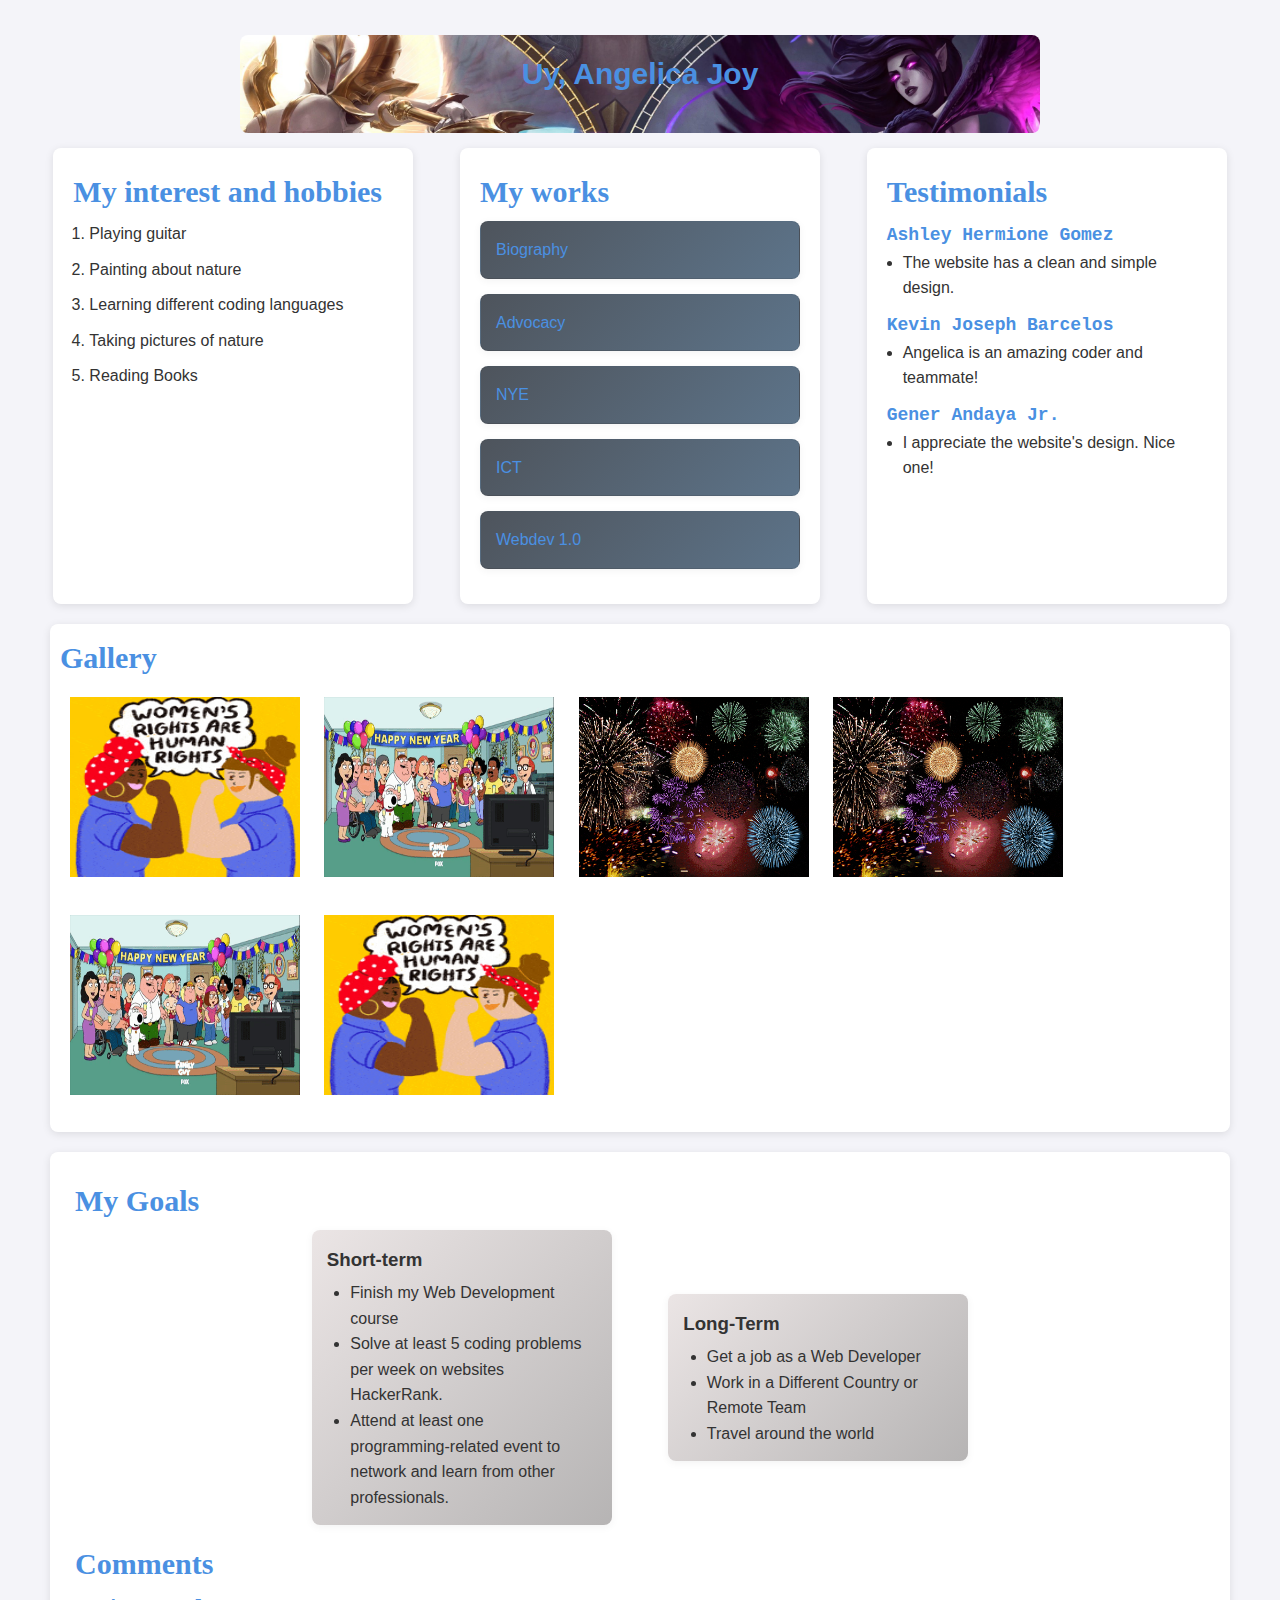
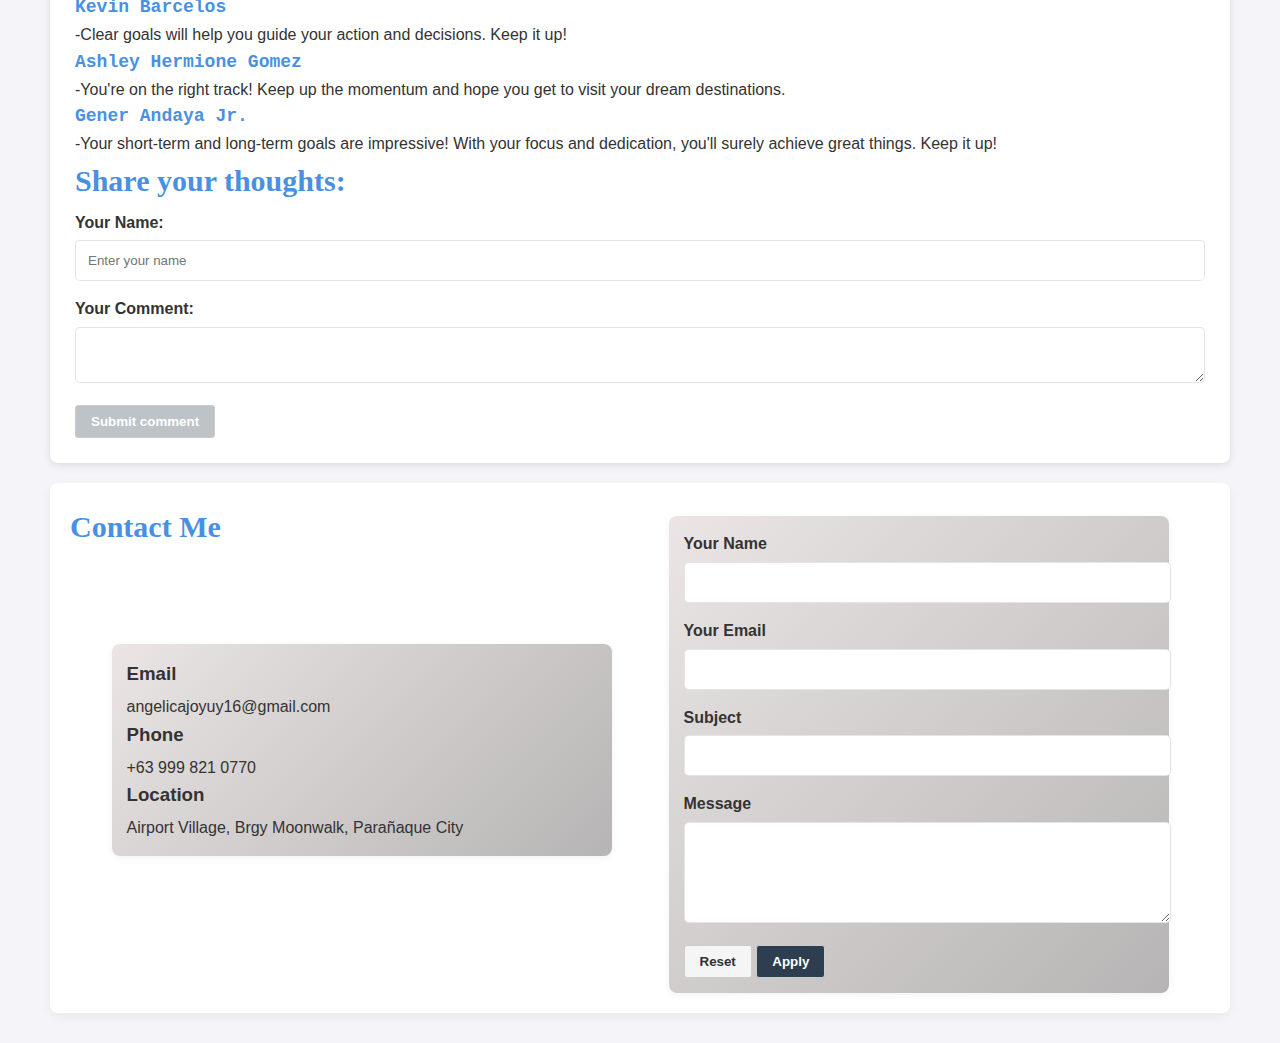
==== index.html @ e359a42e "move all files to the main directory" ====
<!DOCTYPE html>
<html>
  <head>
    <title>Uy, Angelica Joy</title>
    <link href="styles.css" rel="stylesheet" />
    <meta name="viewport" content="width=device-width, initial-scale=1.0" />
  </head>
  <body>
    <div id="image" class="back">
      <h1>Uy, Angelica Joy</h1>
    </div>
    <div id="content">
      <div class="box">
        <h2 class="font">My interest and hobbies</h2>
        <ol>
          <li>Playing guitar</li>
          <li>Painting about nature</li>
          <li>Learning different coding languages</li>
          <li>Taking pictures of nature</li>
          <li>Reading Books</li>
        </ol>
      </div>
      <div class="box">
        <h2 class="font">My works</h2>
        <div class="my-work">
          <a href="./assets/BIOGRAPHY.html">Biography</a>
        </div>
        <div class="my-work">
          <a href="./assets/Advocacy.html">Advocacy</a>
        </div>
        <div class="my-work">
          <a href="./assets/NYE.html">NYE</a>
        </div>
        <div class="my-work">
          <a href="./assets/ICT.html">ICT</a>
        </div>
        <div class="my-work">
          <a href="./assets/start.html">Webdev 1.0</a>
        </div>
      </div>
      <div class="box">
        <h2 class="font">Testimonials</h2>
        <h4 class="font-2">Ashley Hermione Gomez</h4>
        <ul>
          <li>
            <p>The website has a clean and simple design.</p>
          </li>
        </ul>

        <h4 class="font-2">Kevin Joseph Barcelos</h4>
        <ul>
          <li>
            <p>Angelica is an amazing coder and teammate!</p>
          </li>
        </ul>

        <h4 class="font-2">Gener Andaya Jr.</h4>
        <ul>
          <li>
            <p>I appreciate the website's design. Nice one!</p>
          </li>
        </ul>
      </div>
      <div class="box-2">
        <h2 class="font">Gallery</h2>
        <img src="./assets/200w.gif" alt="Gallery Image 1" />
        <img src="./assets/family.gif" alt="Gallery Image 2" />
        <img src="./assets/giphy.gif" alt="Gallery Image 3" />
        <img src="./assets/giphy.gif" alt="Gallery Image 4" />
        <img src="./assets/family.gif" alt="Gallery Image 5" />
        <img src="./assets/200w.gif" alt="Gallery Image 6" />
      </div>
      <div class="box-3">
        <h2 class="font">My Goals</h2>
        <div class="goal-info">
          <div class="goal-item">
            <div class="goal-text">
              <h3>Short-term</h3>
              <ul>
                <li>Finish my Web Development course</li>
                <li>
                  Solve at least 5 coding problems per week on websites
                  HackerRank.
                </li>
                <li>
                  Attend at least one programming-related event to network and
                  learn from other professionals.
                </li>
              </ul>
            </div>
          </div>
          <div class="goal-item">
            <div class="goal-text">
              <h3>Long-Term</h3>
              <ul>
                <li>Get a job as a Web Developer</li>
                <li>Work in a Different Country or Remote Team</li>
                <li>Travel around the world</li>
              </ul>
            </div>
          </div>
        </div>
        <div class="team-comment">
          <h2 class="font">Comments</h2>
          <h4 class="font-2">Kevin Barcelos</h4>
          <p>
            -Clear goals will help you guide your action and decisions.
            Keep it up!
          </p>
          <h4 class="font-2">Ashley Hermione Gomez</h4>
          <p>
            -You're on the right track! Keep up the momentum and 
            hope you get to visit your dream destinations.
          </p>
          <h4 class="font-2">Gener Andaya Jr.</h4>
          <p>
            -Your short-term and long-term goals are impressive! 
            With your focus and dedication, 
            you'll surely achieve great things. Keep it up!
          </p>
        </div>
        <div class="comment-form">
          <h2 class="font">Share your thoughts:</h2>
          <div class="form-group">
            <label>Your Name:</label>
            <input type="text"
              id="name"
              class="form-input"
              placeholder="Enter your name" />
          </div>
          <div class="form-group">
            <label>Your Comment:</label>
            <textarea id="comment"></textarea>
          </div>
          <div class="button">
            <button id="comment-button"  class="btn btn-submit" disabled>
              Submit comment
            </button>
          </div>
        </div>
      </div>
      <div id="contact-section">
        <h2 class="font">Contact Me</h2>
        <div class="contact-container">
          <div class="contact-info">
            <div class="contact-item">
              <div class="contact-text">
                <h3>Email</h3>
                <p>angelicajoyuy16@gmail.com</p>
                <h3>Phone</h3>
                <p>+63 999 821 0770</p>
                <h3>Location</h3>
                <p>Airport Village, Brgy Moonwalk, Parañaque City</p>
              </div>
            </div>
          </div>
          <div class="contact-contents">
            <form id="contact-form">
              <div class="form-info">
                <label for="name">Your Name</label>
                <input type="text" id="name" name="name" required />
              </div>
              <div class="form-info">
                <label for="email">Your Email</label>
                <input type="email" id="email" name="email" required />
              </div>
              <div class="form-info">
                <label for="subject">Subject</label>
                <input type="text" id="subject" name="subject" required />
              </div>
              <div class="form-info">
                <label for="message">Message</label>
                <textarea id="message" name="message" rows="5"></textarea>
              </div>
              <div class="button">
                <button type="reset" class="btn btn-reset">Reset</button>
                <button type="submit" class="btn btn-submit">Apply</button>
              </div>
            </form>
          </div>
        </div>
      </div>
    </div>
    <script src="script.js"></script>
  </body>
</html>
---- styles.css ----
* {
  margin: 0;
  padding: 0;
  box-sizing: border-box;
  font-family: Arial, sans-serif;
}

body {
  background-color: #f4f4f9;
  color: #333;
  line-height: 1.6;
  padding: 20px;
}

#image {
  background-image: url("KM.png");
  background-size: cover;
  color: white;
}
 
.back {
  background-color: rgba(255, 255, 255, 0.8);
  padding: 15px;
  margin: 15px auto;
  max-width: 800px;
  border-radius: 8px;
}

h1 {
  font-size: 36px;
  text-align: center;
  color: #4a90e2;
  margin-bottom: 20px;
}

#content {
  display: flex;
  justify-content: space-around;
  flex-wrap: wrap;
  gap: 20px;
  max-width: 1200px;
  margin: 0 auto;
}

.box {
  background-color: #fff;
  padding: 15px;
  width: 300px;
  border-radius: 8px;
  box-shadow: 0 2px 8px rgba(0, 0, 0, 0.1);
  transition: transform 0.3s ease;
}

.box:hover {
  transform: translateY(-5px);
}

.box:last-child {
  width: 500px;
}

.box-2 img {
  padding: 10px;
  height: 250px;
  width: 300px;
  max-width: 100%;
  border-radius: 8px;
  margin-bottom: 10px;
}

.box-2 {
  background-color: #fff;
  padding: 10px;
  width: 93%;
  border-radius: 8px;
  box-shadow: 0 2px 8px rgba(0, 0, 0, 0.1);
  transition: transform 0.3s ease;
}

.box-2:hover {
  transform: translateY(-8px);
}

.box-2:last-child {
  width: 300px;
}

.box-3 {
  background-color: #fff;
  padding: 25px;
  width: 93%;
  border-radius: 8px;
  box-shadow: 0 2px 8px rgba(0, 0, 0, 0.1);
  transition: transform 0.3s ease;
}

.box-3:hover {
  transform: translateY(-8px);
}

.box-3:last-child {
  width: 500px;
}

.font {
  font-family: "Times New Roman", Times, serif;
  font-size: 30px;
  color: #4a90e2;
  margin-bottom: 5px;
}

.font-2 {
  font-family: "Courier New", Courier, monospace;
  font-size: 18px;
  color: #4a90e2;
}

ul,
ol {
  text-align: left;
  margin: 0 auto;
  max-width: 200px;
}

.box ul li {
  margin-bottom: 10px;
}

ol li {
  margin-bottom: 10px;
}

a {
  text-decoration: none;
  color: #4a90e2;
  transition: color 0.3s ease;
}

a:hover {
  color: #2c3e50;
}

.my-work {
  margin-bottom: 15px;
  padding: 15px;
  background: linear-gradient(135deg, #4e545c, #5d748a);
  border-radius: 8px;
  border: 1px solid rgba(0, 0, 0, 0.05);
  transition: all 0.3s ease;
  box-shadow: 0 2px 8px rgba(0, 0, 0, 0.05);
}

.my-work:hover {
  transform: translateY(-3px);
}

/* Contact Form Styles */
#contact-section {
  grid-template-columns: 1fr 2fr;
  gap: 20px;
  width: 93%;
  margin-bottom: 10px;
  padding: 20px;
  background-color: #fff;
  border-radius: 8px;
  box-shadow: 0 4px 12px rgba(0, 0, 0, 0.05);
  transition: transform 0.3s ease;
}

#contact-section:hover {
  transform: translateY(-8px);
  box-shadow: 0 5px 15px rgba(0, 0, 0, 0.1);
}

.contact-container {
  display: flex;
  justify-content: center;
  gap: 5%;
}

.contact-info {
  display: flex;
  flex-direction: column;
  gap: 15px;
}

.contact-item {
  display: flex;
  background: linear-gradient(135deg, #ebe5e5, #b6b4b4);
  padding: 15px;
  border-radius: 8px;
  box-shadow: 0 2px 8px rgba(0, 0, 0, 0.05);
  transition: all 0.3s ease;
}

.contact-item:hover {
  transform: translateY(-3px);
  box-shadow: 0 5px 15px rgba(0, 0, 0, 0.1);
}

.contact-contents {
  display: flex;
  background: linear-gradient(135deg, #ebe5e5, #b6b4b4);
  padding: 15px;
  border-radius: 8px;
  width: 50%;
  box-shadow: 0 2px 8px rgba(0, 0, 0, 0.05);
  transition: all 0.3s ease;
}

.contact-contents:hover {
  transform: translateY(-3px);
  box-shadow: 0 5px 15px rgba(0, 0, 0, 0.1);
}

.contact-text h3 {
  margin-bottom: 5px;
}

.contact-item ul li {
  margin-left: 10px;
}

.form-info {
  margin-bottom: 15px;
}

.form-info label {
  display: block;
  margin-bottom: 5px;
  font-weight: bold;
}

.form-info :is(input, textarea) {
  width: 260%;
  padding: 12px;
  border: 1px solid rgba(0, 0, 0, 0.1);
  border-radius: 5px;
  font-family: inherit;
  transition: all 0.3s ease;
  background-color: #fff;
}

.form-input {
  width: 100%;
  padding: 8px;
  border: 1px solid #ccc;
  border-radius: 3px;
  box-sizing: border-box;
}

.button {
  gap: 10px;
  align-items: center;
}

.btn {
  padding: 8px 15px;
  border: 1px solid #ccc;
  border-radius: 3px;
  cursor: pointer;
  font-weight: bold;
  transition: transform 0.3s ease;
}

.btn:hover {
  transform: scale(1.1);
}

.btn-reset {
  background-color: #f5f5f5;
  color: #333;
}

.btn-submit {
  background-color: #2c3e50;
  color: #fff;
}

.btn:disabled {
  background-color: #bdc3c7;
  cursor: not-allowed;
}

/* Goals Section Styles */
.goal-info {
  display: flex;
  justify-content: center;
  gap: 5%;
}

.goal-item {
  display: flex;
  background: linear-gradient(135deg, #ebe5e5, #b6b4b4);
  padding: 15px;
  border-radius: 8px;
  width: 30%;
  box-shadow: 0 2px 8px rgba(0, 0, 0, 0.05);
  transition: all 0.3s ease;
}

.goal-item:hover {
  transform: translateY(-3px);
  box-shadow: 0 5px 15px rgba(0, 0, 0, 0.1);
}

.goal-text h3 {
  margin-bottom: 5px;
}

.goal-item ul li {
  margin-left: 10px;
}

.form-group {
  margin-bottom: 15px;
}

.form-group label {
  display: block;
  margin-bottom: 5px;
  font-weight: bold;
}

.form-group :is(input, textarea) {
  width: 100%;
  padding: 12px;
  border: 1px solid rgba(0, 0, 0, 0.1);
  border-radius: 5px;
  font-family: inherit;
  transition: all 0.3s ease;
  background-color: #fff;
}

.comment-section {
  margin-top: 30px;
  border-top: 1px solid #eee;
  padding-top: 20px;
}

.comment-section form {
  display: flex;
  flex-direction: column;
  gap: 15px;
}

.comment-section textarea {
  min-height: 100px;
  resize: vertical;
}

/* Responsive Design */
/* Mobile S */
@media (max-width: 320px) {
  #content {
    flex-direction: column;
    align-items: center;
  }

  .box, .box-2, .box-3 {
    width: 100%;
    max-width: 500px;
  }

  .box-2 img {
    height: 200px;
    width: 250px;
  }

  #contact-section {
    width: 100%;
    max-width: 500px;
  }

  .contact-container {
    flex-direction: column;
    align-items: center;
  }

  .contact-info, .contact-contents {
    width: 100%;
    max-width: 500px;
  }

  .contact-contents {
    margin-top: 10px;
  }

  .form-info :is(input, textarea) {
    width: 105%;
  }

  .goal-info {
    flex-direction: column;
    align-items: center;
  }

  .goal-item {
    width: 100%;
    max-width: 500px;
    margin-bottom: 15px;
  }
}

/* Mobile M */
@media (min-width: 321px) and (max-width: 375px) {
  #content {
    flex-direction: column;
    align-items: center;
  }

  .box, .box-2, .box-3 {
    width: 100%;
    max-width: 500px;
  }

  .box-2 img {
    height: 290px;
    width: 340px;
  }

  ul,
  ol {
    max-width: 90%;
  }

  #contact-section {
    width: 100%;
    max-width: 500px;
  }

  .contact-container {
    flex-direction: column;
    align-items: center;
  }

  .contact-info, .contact-contents {
    width: 100%;
    max-width: 500px;
  }

  .contact-contents {
    margin-top: 10px;
  }

  .form-info :is(input, textarea) {
    width: 130%;
  }

  .goal-info {
    flex-direction: column;
    align-items: center;
  }

  .goal-item {
    width: 100%;
    max-width: 500px;
    margin-bottom: 15px;
  }
}
/* Mobile L */
@media (min-width: 376px) and (max-width: 425px) {
  #content {
    flex-direction: column;
    align-items: center;
  }

  .box, .box-2, .box-3 {
    width: 100%;
    max-width: 500px;
  }

  .box-2 img {
    height: 300px;
    width: 350px;
  }

  ul,
  ol {
    max-width: 90%;
  }

  #contact-section {
    width: 100%;
    max-width: 500px;
  }

  .contact-container {
    flex-direction: column;
    align-items: center;
  }

  .contact-info, .contact-contents {
    width: 100%;
    max-width: 500px;
  }

  .contact-contents {
    margin-top: 10px;
  }

  .form-info :is(input, textarea) {
    width: 160%;
  }

  .goal-info {
    flex-direction: column;
    align-items: center;
  }

  .goal-item {
    width: 100%;
    max-width: 500px;
    margin-bottom: 15px;
  }
}

/* Tablet */
@media (min-width: 426px) and (max-width: 768px) {
  body {
    padding: 20px;
  }

  h1 {
    font-size: 30px;
  }

  .box {
    width: 30%;
    padding: 20px;
  }

  .box:last-child {
    width: 100%;
  }

  .box-2, .box-3 {
    width: 100%;
    max-width: 990px;
  }

  .box-2 img {
    height: 300px;
    width: 350px;
  }

  ul,
  ol {
    max-width: 90%;
  }

  #contact-section {
    width: 100%;
    max-width: 990px;
  }

  .contact-container {
    margin-top: -50px;
    flex-direction: row;
    align-items: center;
  }

  .contact-info, .contact-contents {
    width: 100%;
    max-width: 300px;
  }

  .contact-contents {
    margin-top: 10px;
  }

  .form-info :is(input, textarea) {
    width: 140%;
  }

  .goal-info {
    flex-direction: row;
    align-items: center;
  }

  .goal-item {
    width: 100%;
    max-width: 300px;
    margin-bottom: 15px;
  }
}

/* Laptop */
@media (min-width: 769px) and (max-width: 1024px) {
  body {
    padding: 20px;
  }

  h1 {
    font-size: 30px;
  }

  .box {
    width: 30%;
    padding: 20px;
  }

  .box:last-child {
    width: 100%;
  }

  .box-2, .box-3 {
    width: 100%;
    max-width: 970px;
  }

  .box-2 img {
    height: 200px;
    width: 250px;
  }

  ul,
  ol {
    max-width: 90%;
  }

  #contact-section {
    width: 100%;
    max-width: 970px;
  }

  .contact-container {
    margin-top: -50px;
    flex-direction: row;
    align-items: center;
  }

  .contact-info, .contact-contents {
    width: 100%;
    max-width: 500px;
  }

  .contact-contents {
    margin-top: 10px;
  }

  .form-info :is(input, textarea) {
    width: 215%;
  }

  .goal-info {
    flex-direction: row;
    align-items: center;
  }

  .goal-item {
    width: 100%;
    max-width: 300px;
    margin-bottom: 15px;
  }
}

/* Desktop */
@media (min-width: 1025px) {
  body {
    padding: 20px;
  }

  h1 {
    font-size: 30px;
  }

  .box {
    width: 30%;
    padding: 20px;
  }

  .box:last-child {
    width: 100%;
  }

  .box-2, .box-3 {
    width: 100%;
    max-width: 1180px;
  }

  .box-2 img {
    height: 200px;
    width: 250px;
  }

  ul,
  ol {
    max-width: 90%;
  }

  #contact-section {
    width: 100%;
    max-width: 1180px;
  }

  .contact-container {
    margin-top: -50px;
    flex-direction: row;
    align-items: center;
  }

  .contact-info, .contact-contents {
    width: 100%;
    max-width: 500px;
  }

  .contact-contents {
    margin-top: 10px;
  }

  .form-info :is(input, textarea) {
    width: 240%;
  }

  .goal-info {
    flex-direction: row;
    align-items: center;
  }

  .goal-item {
    width: 100%;
    max-width: 300px;
    margin-bottom: 15px;
  }
}
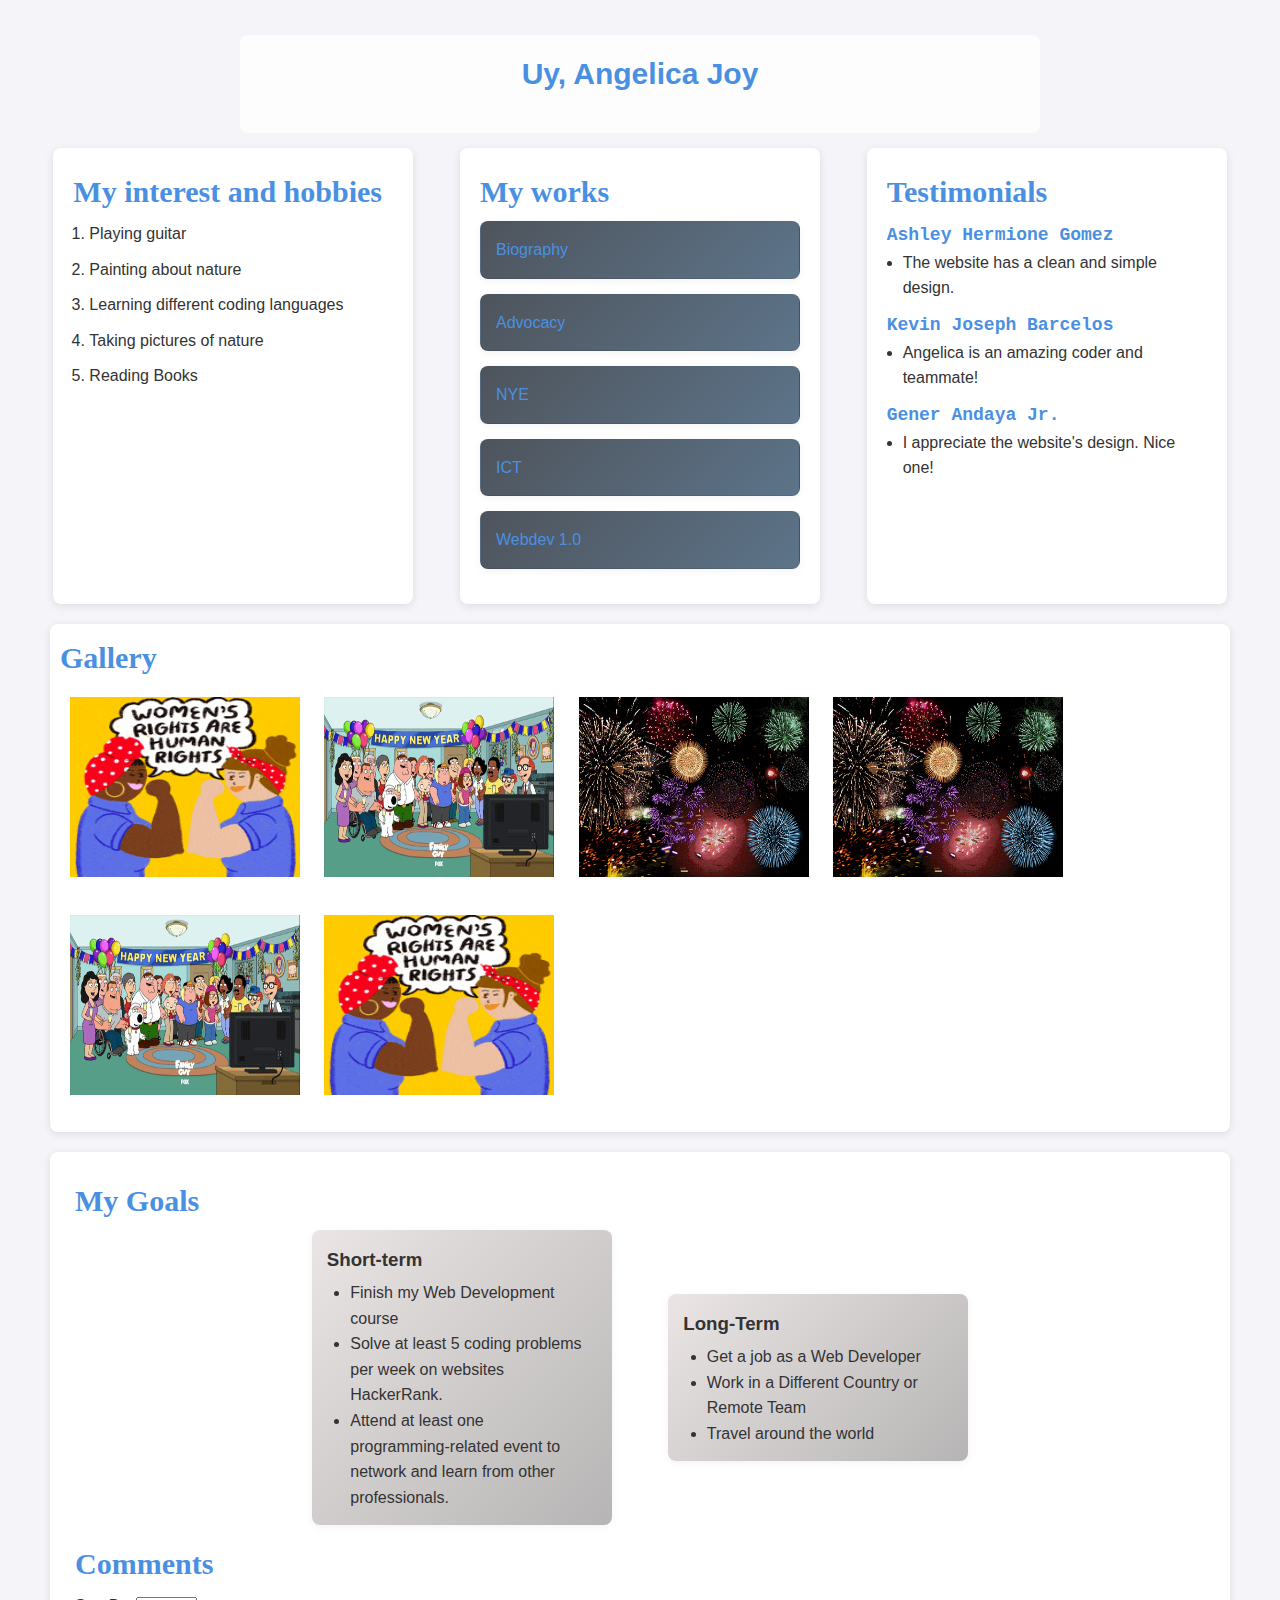
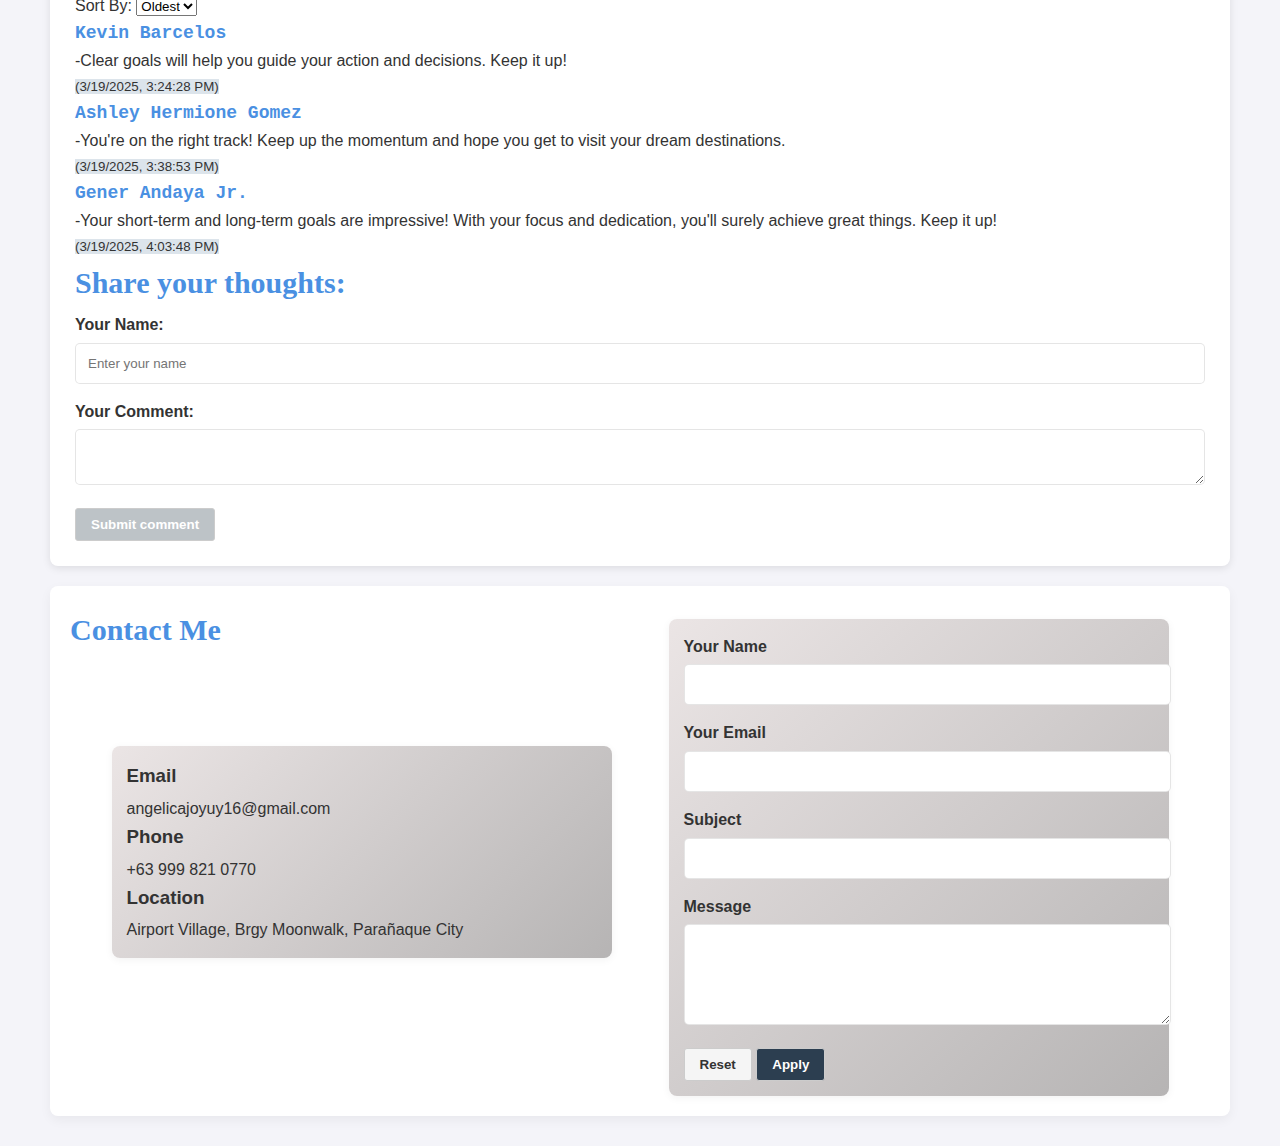
==== commit 3b58c1de: "add ascening and descending sort in comments" ====
--- a/index.html
+++ b/index.html
@@ -1,186 +1,225 @@
 <!DOCTYPE html>
 <html>
-  <head>
-    <title>Uy, Angelica Joy</title>
-    <link href="styles.css" rel="stylesheet" />
-    <meta name="viewport" content="width=device-width, initial-scale=1.0" />
-  </head>
-  <body>
-    <div id="image" class="back">
-      <h1>Uy, Angelica Joy</h1>
-    </div>
-    <div id="content">
-      <div class="box">
-        <h2 class="font">My interest and hobbies</h2>
-        <ol>
-          <li>Playing guitar</li>
-          <li>Painting about nature</li>
-          <li>Learning different coding languages</li>
-          <li>Taking pictures of nature</li>
-          <li>Reading Books</li>
-        </ol>
-      </div>
-      <div class="box">
-        <h2 class="font">My works</h2>
-        <div class="my-work">
-          <a href="./assets/BIOGRAPHY.html">Biography</a>
+    <head>
+        <title>Uy, Angelica Joy</title>
+        <link href="styles.css" rel="stylesheet" />
+        <meta name="viewport"
+            content="width=device-width, 
+          initial-scale=1.0" />
+    </head>
+    <body>
+        <div id="image" class="back">
+            <h1>Uy, Angelica Joy</h1>
         </div>
-        <div class="my-work">
-          <a href="./assets/Advocacy.html">Advocacy</a>
+        <div id="content">
+            <div class="box">
+                <h2 class="font">My interest and hobbies</h2>
+                <ol>
+                    <li>Playing guitar</li>
+                    <li>Painting about nature</li>
+                    <li>Learning different coding languages</li>
+                    <li>Taking pictures of nature</li>
+                    <li>Reading Books</li>
+                </ol>
+            </div>
+            <div class="box">
+                <h2 class="font">My works</h2>
+                <div class="my-work">
+                    <a href="./assets/BIOGRAPHY.html">Biography</a>
+                </div>
+                <div class="my-work">
+                    <a href="./assets/Advocacy.html">Advocacy</a>
+                </div>
+                <div class="my-work">
+                    <a href="./assets/NYE.html">NYE</a>
+                </div>
+                <div class="my-work">
+                    <a href="./assets/ICT.html">ICT</a>
+                </div>
+                <div class="my-work">
+                    <a href="./assets/start.html">Webdev 1.0</a>
+                </div>
+            </div>
+            <div class="box">
+                <h2 class="font">Testimonials</h2>
+                <h4 class="font-2">Ashley Hermione Gomez</h4>
+                <ul>
+                    <li>
+                        <p>The website has a clean and simple design.</p>
+                    </li>
+                </ul>
+
+                <h4 class="font-2">Kevin Joseph Barcelos</h4>
+                <ul>
+                    <li>
+                        <p>Angelica is an amazing coder and teammate!</p>
+                    </li>
+                </ul>
+
+                <h4 class="font-2">Gener Andaya Jr.</h4>
+                <ul>
+                    <li>
+                        <p>I appreciate the website's design. Nice one!</p>
+                    </li>
+                </ul>
+            </div>
+            <div class="box-2">
+                <h2 class="font">Gallery</h2>
+                <img src="./assets/200w.gif" alt="Gallery Image 1" />
+                <img src="./assets/family.gif" alt="Gallery Image 2" />
+                <img src="./assets/giphy.gif" alt="Gallery Image 3" />
+                <img src="./assets/giphy.gif" alt="Gallery Image 4" />
+                <img src="./assets/family.gif" alt="Gallery Image 5" />
+                <img src="./assets/200w.gif" alt="Gallery Image 6" />
+            </div>
+            <div class="box-3">
+                <h2 class="font">My Goals</h2>
+                <div class="goal-info">
+                    <div class="goal-item">
+                        <div class="goal-text">
+                            <h3>Short-term</h3>
+                            <ul>
+                                <li>Finish my Web Development course</li>
+                                <li>
+                                    Solve at least 5 coding problems per week on
+                                    websites HackerRank.
+                                </li>
+                                <li>
+                                    Attend at least one programming-related
+                                    event to network and learn from other
+                                    professionals.
+                                </li>
+                            </ul>
+                        </div>
+                    </div>
+                    <div class="goal-item">
+                        <div class="goal-text">
+                            <h3>Long-Term</h3>
+                            <ul>
+                                <li>Get a job as a Web Developer</li>
+                                <li>
+                                    Work in a Different Country
+                                    or Remote Team
+                                </li>
+                                <li>Travel around the world</li>
+                            </ul>
+                        </div>
+                    </div>
+                </div>
+                <h2 class="font">Comments</h2>
+                <label for="sort_comments">Sort By:</label>
+                <select id="sort_comments">
+                    <option value="oldest">Oldest</option>
+                    <option value="latest">Latest</option>
+                </select>
+                <div class="team-comment">
+                    <h4 class="font-2">Kevin Barcelos</h4>
+                    <p>
+                        -Clear goals will help you guide your action and
+                        decisions. Keep it up!
+                    </p>
+                    <small>(3/19/2025, 3:24:28 PM)</small>
+                </div>
+                <div class="team-comment">
+                    <h4 class="font-2">Ashley Hermione Gomez</h4>
+                    <p>
+                        -You're on the right track! Keep up the momentum and
+                        hope you get to visit your dream destinations.
+                    </p>
+                    <small>(3/19/2025, 3:38:53 PM)</small>
+                </div>
+                <div class="team-comment">
+                    <h4 class="font-2">Gener Andaya Jr.</h4>
+                    <p>
+                        -Your short-term and long-term goals are impressive!
+                        With your focus and dedication, you'll surely achieve
+                        great things. Keep it up!
+                    </p>
+                    <small>(3/19/2025, 4:03:48 PM)</small>
+                </div>
+                <div class="comment-form">
+                    <h2 class="font">Share your thoughts:</h2>
+                    <div class="form-group">
+                        <label>Your Name:</label>
+                        <input type="text"
+                            id="name"
+                            class="form-input"
+                            placeholder="Enter your name" />
+                    </div>
+                    <div class="form-group">
+                        <label>Your Comment:</label>
+                        <textarea id="comment"></textarea>
+                    </div>
+                    <div class="button">
+                        <button id="comment-button"
+                            class="btn btn-submit"
+                            disabled>
+                            Submit comment
+                        </button>
+                    </div>
+                </div>
+            </div>
+            <div id="contact-section">
+                <h2 class="font">Contact Me</h2>
+                <div class="contact-container">
+                    <div class="contact-info">
+                        <div class="contact-item">
+                            <div class="contact-text">
+                                <h3>Email</h3>
+                                <p>angelicajoyuy16@gmail.com</p>
+                                <h3>Phone</h3>
+                                <p>+63 999 821 0770</p>
+                                <h3>Location</h3>
+                                <p>
+                                    Airport Village, Brgy Moonwalk, Parañaque
+                                    City
+                                </p>
+                            </div>
+                        </div>
+                    </div>
+                    <div class="contact-contents">
+                        <form id="contact-form">
+                            <div class="form-info">
+                                <label for="name">Your Name</label>
+                                <input type="text"
+                                    id="name"
+                                    name="name"
+                                    required />
+                            </div>
+                            <div class="form-info">
+                                <label for="email">Your Email</label>
+                                <input type="email"
+                                    id="email"
+                                    name="email"
+                                    required />
+                            </div>
+                            <div class="form-info">
+                                <label for="subject">Subject</label>
+                                <input type="text"
+                                    id="subject"
+                                    name="subject"
+                                    required />
+                            </div>
+                            <div class="form-info">
+                                <label for="message">Message</label>
+                                <textarea id="message"
+                                    name="message"
+                                    rows="5">
+                                </textarea>
+                            </div>
+                            <div class="button">
+                                <button type="reset" class="btn btn-reset">
+                                    Reset
+                                </button>
+                                <button type="submit" class="btn btn-submit">
+                                    Apply
+                                </button>
+                            </div>
+                        </form>
+                    </div>
+                </div>
+            </div>
         </div>
-        <div class="my-work">
-          <a href="./assets/NYE.html">NYE</a>
-        </div>
-        <div class="my-work">
-          <a href="./assets/ICT.html">ICT</a>
-        </div>
-        <div class="my-work">
-          <a href="./assets/start.html">Webdev 1.0</a>
-        </div>
-      </div>
-      <div class="box">
-        <h2 class="font">Testimonials</h2>
-        <h4 class="font-2">Ashley Hermione Gomez</h4>
-        <ul>
-          <li>
-            <p>The website has a clean and simple design.</p>
-          </li>
-        </ul>
-
-        <h4 class="font-2">Kevin Joseph Barcelos</h4>
-        <ul>
-          <li>
-            <p>Angelica is an amazing coder and teammate!</p>
-          </li>
-        </ul>
-
-        <h4 class="font-2">Gener Andaya Jr.</h4>
-        <ul>
-          <li>
-            <p>I appreciate the website's design. Nice one!</p>
-          </li>
-        </ul>
-      </div>
-      <div class="box-2">
-        <h2 class="font">Gallery</h2>
-        <img src="./assets/200w.gif" alt="Gallery Image 1" />
-        <img src="./assets/family.gif" alt="Gallery Image 2" />
-        <img src="./assets/giphy.gif" alt="Gallery Image 3" />
-        <img src="./assets/giphy.gif" alt="Gallery Image 4" />
-        <img src="./assets/family.gif" alt="Gallery Image 5" />
-        <img src="./assets/200w.gif" alt="Gallery Image 6" />
-      </div>
-      <div class="box-3">
-        <h2 class="font">My Goals</h2>
-        <div class="goal-info">
-          <div class="goal-item">
-            <div class="goal-text">
-              <h3>Short-term</h3>
-              <ul>
-                <li>Finish my Web Development course</li>
-                <li>
-                  Solve at least 5 coding problems per week on websites
-                  HackerRank.
-                </li>
-                <li>
-                  Attend at least one programming-related event to network and
-                  learn from other professionals.
-                </li>
-              </ul>
-            </div>
-          </div>
-          <div class="goal-item">
-            <div class="goal-text">
-              <h3>Long-Term</h3>
-              <ul>
-                <li>Get a job as a Web Developer</li>
-                <li>Work in a Different Country or Remote Team</li>
-                <li>Travel around the world</li>
-              </ul>
-            </div>
-          </div>
-        </div>
-        <div class="team-comment">
-          <h2 class="font">Comments</h2>
-          <h4 class="font-2">Kevin Barcelos</h4>
-          <p>
-            -Clear goals will help you guide your action and decisions.
-            Keep it up!
-          </p>
-          <h4 class="font-2">Ashley Hermione Gomez</h4>
-          <p>
-            -You're on the right track! Keep up the momentum and 
-            hope you get to visit your dream destinations.
-          </p>
-          <h4 class="font-2">Gener Andaya Jr.</h4>
-          <p>
-            -Your short-term and long-term goals are impressive! 
-            With your focus and dedication, 
-            you'll surely achieve great things. Keep it up!
-          </p>
-        </div>
-        <div class="comment-form">
-          <h2 class="font">Share your thoughts:</h2>
-          <div class="form-group">
-            <label>Your Name:</label>
-            <input type="text"
-              id="name"
-              class="form-input"
-              placeholder="Enter your name" />
-          </div>
-          <div class="form-group">
-            <label>Your Comment:</label>
-            <textarea id="comment"></textarea>
-          </div>
-          <div class="button">
-            <button id="comment-button"  class="btn btn-submit" disabled>
-              Submit comment
-            </button>
-          </div>
-        </div>
-      </div>
-      <div id="contact-section">
-        <h2 class="font">Contact Me</h2>
-        <div class="contact-container">
-          <div class="contact-info">
-            <div class="contact-item">
-              <div class="contact-text">
-                <h3>Email</h3>
-                <p>angelicajoyuy16@gmail.com</p>
-                <h3>Phone</h3>
-                <p>+63 999 821 0770</p>
-                <h3>Location</h3>
-                <p>Airport Village, Brgy Moonwalk, Parañaque City</p>
-              </div>
-            </div>
-          </div>
-          <div class="contact-contents">
-            <form id="contact-form">
-              <div class="form-info">
-                <label for="name">Your Name</label>
-                <input type="text" id="name" name="name" required />
-              </div>
-              <div class="form-info">
-                <label for="email">Your Email</label>
-                <input type="email" id="email" name="email" required />
-              </div>
-              <div class="form-info">
-                <label for="subject">Subject</label>
-                <input type="text" id="subject" name="subject" required />
-              </div>
-              <div class="form-info">
-                <label for="message">Message</label>
-                <textarea id="message" name="message" rows="5"></textarea>
-              </div>
-              <div class="button">
-                <button type="reset" class="btn btn-reset">Reset</button>
-                <button type="submit" class="btn btn-submit">Apply</button>
-              </div>
-            </form>
-          </div>
-        </div>
-      </div>
-    </div>
-    <script src="script.js"></script>
-  </body>
-</html>+        <script src="script.js"></script>
+    </body>
+</html>
--- a/styles.css
+++ b/styles.css
@@ -1,726 +1,745 @@
 * {
-  margin: 0;
-  padding: 0;
-  box-sizing: border-box;
-  font-family: Arial, sans-serif;
+    margin: 0;
+    padding: 0;
+    box-sizing: border-box;
+    font-family: Arial, sans-serif;
 }
 
 body {
-  background-color: #f4f4f9;
-  color: #333;
-  line-height: 1.6;
-  padding: 20px;
+    background-color: #f4f4f9;
+    color: #333;
+    line-height: 1.6;
+    padding: 20px;
 }
 
 #image {
-  background-image: url("KM.png");
-  background-size: cover;
-  color: white;
-}
- 
+    background-image: url("./assets/KM.png");
+    background-size: cover;
+    color: white;
+}
+
 .back {
-  background-color: rgba(255, 255, 255, 0.8);
-  padding: 15px;
-  margin: 15px auto;
-  max-width: 800px;
-  border-radius: 8px;
+    background-color: rgba(255, 255, 255, 0.8);
+    padding: 15px;
+    margin: 15px auto;
+    max-width: 800px;
+    border-radius: 8px;
 }
 
 h1 {
-  font-size: 36px;
-  text-align: center;
-  color: #4a90e2;
-  margin-bottom: 20px;
+    font-size: 36px;
+    text-align: center;
+    color: #4a90e2;
+    margin-bottom: 20px;
 }
 
 #content {
-  display: flex;
-  justify-content: space-around;
-  flex-wrap: wrap;
-  gap: 20px;
-  max-width: 1200px;
-  margin: 0 auto;
+    display: flex;
+    justify-content: space-around;
+    flex-wrap: wrap;
+    gap: 20px;
+    max-width: 1200px;
+    margin: 0 auto;
 }
 
 .box {
-  background-color: #fff;
-  padding: 15px;
-  width: 300px;
-  border-radius: 8px;
-  box-shadow: 0 2px 8px rgba(0, 0, 0, 0.1);
-  transition: transform 0.3s ease;
+    background-color: #fff;
+    padding: 15px;
+    width: 300px;
+    border-radius: 8px;
+    box-shadow: 0 2px 8px rgba(0, 0, 0, 0.1);
+    transition: transform 0.3s ease;
 }
 
 .box:hover {
-  transform: translateY(-5px);
+    transform: translateY(-5px);
 }
 
 .box:last-child {
-  width: 500px;
+    width: 500px;
 }
 
 .box-2 img {
-  padding: 10px;
-  height: 250px;
-  width: 300px;
-  max-width: 100%;
-  border-radius: 8px;
-  margin-bottom: 10px;
+    padding: 10px;
+    height: 250px;
+    width: 300px;
+    max-width: 100%;
+    border-radius: 8px;
+    margin-bottom: 10px;
 }
 
 .box-2 {
-  background-color: #fff;
-  padding: 10px;
-  width: 93%;
-  border-radius: 8px;
-  box-shadow: 0 2px 8px rgba(0, 0, 0, 0.1);
-  transition: transform 0.3s ease;
+    background-color: #fff;
+    padding: 10px;
+    width: 93%;
+    border-radius: 8px;
+    box-shadow: 0 2px 8px rgba(0, 0, 0, 0.1);
+    transition: transform 0.3s ease;
 }
 
 .box-2:hover {
-  transform: translateY(-8px);
+    transform: translateY(-8px);
 }
 
 .box-2:last-child {
-  width: 300px;
+    width: 300px;
 }
 
 .box-3 {
-  background-color: #fff;
-  padding: 25px;
-  width: 93%;
-  border-radius: 8px;
-  box-shadow: 0 2px 8px rgba(0, 0, 0, 0.1);
-  transition: transform 0.3s ease;
+    background-color: #fff;
+    padding: 25px;
+    width: 93%;
+    border-radius: 8px;
+    box-shadow: 0 2px 8px rgba(0, 0, 0, 0.1);
+    transition: transform 0.3s ease;
 }
 
 .box-3:hover {
-  transform: translateY(-8px);
+    transform: translateY(-8px);
 }
 
 .box-3:last-child {
-  width: 500px;
+    width: 500px;
 }
 
 .font {
-  font-family: "Times New Roman", Times, serif;
-  font-size: 30px;
-  color: #4a90e2;
-  margin-bottom: 5px;
+    font-family: "Times New Roman", Times, serif;
+    font-size: 30px;
+    color: #4a90e2;
+    margin-bottom: 5px;
 }
 
 .font-2 {
-  font-family: "Courier New", Courier, monospace;
-  font-size: 18px;
-  color: #4a90e2;
+    font-family: "Courier New", Courier, monospace;
+    font-size: 18px;
+    color: #4a90e2;
 }
 
 ul,
 ol {
-  text-align: left;
-  margin: 0 auto;
-  max-width: 200px;
+    text-align: left;
+    margin: 0 auto;
+    max-width: 200px;
 }
 
 .box ul li {
-  margin-bottom: 10px;
+    margin-bottom: 10px;
 }
 
 ol li {
-  margin-bottom: 10px;
+    margin-bottom: 10px;
 }
 
 a {
-  text-decoration: none;
-  color: #4a90e2;
-  transition: color 0.3s ease;
+    text-decoration: none;
+    color: #4a90e2;
+    transition: color 0.3s ease;
 }
 
 a:hover {
-  color: #2c3e50;
+    color: #2c3e50;
 }
 
 .my-work {
-  margin-bottom: 15px;
-  padding: 15px;
-  background: linear-gradient(135deg, #4e545c, #5d748a);
-  border-radius: 8px;
-  border: 1px solid rgba(0, 0, 0, 0.05);
-  transition: all 0.3s ease;
-  box-shadow: 0 2px 8px rgba(0, 0, 0, 0.05);
+    margin-bottom: 15px;
+    padding: 15px;
+    background: linear-gradient(135deg, #4e545c, #5d748a);
+    border-radius: 8px;
+    border: 1px solid rgba(0, 0, 0, 0.05);
+    transition: all 0.3s ease;
+    box-shadow: 0 2px 8px rgba(0, 0, 0, 0.05);
 }
 
 .my-work:hover {
-  transform: translateY(-3px);
+    transform: translateY(-3px);
 }
 
 /* Contact Form Styles */
 #contact-section {
-  grid-template-columns: 1fr 2fr;
-  gap: 20px;
-  width: 93%;
-  margin-bottom: 10px;
-  padding: 20px;
-  background-color: #fff;
-  border-radius: 8px;
-  box-shadow: 0 4px 12px rgba(0, 0, 0, 0.05);
-  transition: transform 0.3s ease;
+    grid-template-columns: 1fr 2fr;
+    gap: 20px;
+    width: 93%;
+    margin-bottom: 10px;
+    padding: 20px;
+    background-color: #fff;
+    border-radius: 8px;
+    box-shadow: 0 4px 12px rgba(0, 0, 0, 0.05);
+    transition: transform 0.3s ease;
 }
 
 #contact-section:hover {
-  transform: translateY(-8px);
-  box-shadow: 0 5px 15px rgba(0, 0, 0, 0.1);
+    transform: translateY(-8px);
+    box-shadow: 0 5px 15px rgba(0, 0, 0, 0.1);
 }
 
 .contact-container {
-  display: flex;
-  justify-content: center;
-  gap: 5%;
+    display: flex;
+    justify-content: center;
+    gap: 5%;
 }
 
 .contact-info {
-  display: flex;
-  flex-direction: column;
-  gap: 15px;
+    display: flex;
+    flex-direction: column;
+    gap: 15px;
 }
 
 .contact-item {
-  display: flex;
-  background: linear-gradient(135deg, #ebe5e5, #b6b4b4);
-  padding: 15px;
-  border-radius: 8px;
-  box-shadow: 0 2px 8px rgba(0, 0, 0, 0.05);
-  transition: all 0.3s ease;
+    display: flex;
+    background: linear-gradient(135deg, #ebe5e5, #b6b4b4);
+    padding: 15px;
+    border-radius: 8px;
+    box-shadow: 0 2px 8px rgba(0, 0, 0, 0.05);
+    transition: all 0.3s ease;
 }
 
 .contact-item:hover {
-  transform: translateY(-3px);
-  box-shadow: 0 5px 15px rgba(0, 0, 0, 0.1);
+    transform: translateY(-3px);
+    box-shadow: 0 5px 15px rgba(0, 0, 0, 0.1);
 }
 
 .contact-contents {
-  display: flex;
-  background: linear-gradient(135deg, #ebe5e5, #b6b4b4);
-  padding: 15px;
-  border-radius: 8px;
-  width: 50%;
-  box-shadow: 0 2px 8px rgba(0, 0, 0, 0.05);
-  transition: all 0.3s ease;
+    display: flex;
+    background: linear-gradient(135deg, #ebe5e5, #b6b4b4);
+    padding: 15px;
+    border-radius: 8px;
+    width: 50%;
+    box-shadow: 0 2px 8px rgba(0, 0, 0, 0.05);
+    transition: all 0.3s ease;
 }
 
 .contact-contents:hover {
-  transform: translateY(-3px);
-  box-shadow: 0 5px 15px rgba(0, 0, 0, 0.1);
+    transform: translateY(-3px);
+    box-shadow: 0 5px 15px rgba(0, 0, 0, 0.1);
 }
 
 .contact-text h3 {
-  margin-bottom: 5px;
+    margin-bottom: 5px;
 }
 
 .contact-item ul li {
-  margin-left: 10px;
+    margin-left: 10px;
 }
 
 .form-info {
-  margin-bottom: 15px;
+    margin-bottom: 15px;
 }
 
 .form-info label {
-  display: block;
-  margin-bottom: 5px;
-  font-weight: bold;
+    display: block;
+    margin-bottom: 5px;
+    font-weight: bold;
 }
 
 .form-info :is(input, textarea) {
-  width: 260%;
-  padding: 12px;
-  border: 1px solid rgba(0, 0, 0, 0.1);
-  border-radius: 5px;
-  font-family: inherit;
-  transition: all 0.3s ease;
-  background-color: #fff;
+    width: 260%;
+    padding: 12px;
+    border: 1px solid rgba(0, 0, 0, 0.1);
+    border-radius: 5px;
+    font-family: inherit;
+    transition: all 0.3s ease;
+    background-color: #fff;
 }
 
 .form-input {
-  width: 100%;
-  padding: 8px;
-  border: 1px solid #ccc;
-  border-radius: 3px;
-  box-sizing: border-box;
+    width: 100%;
+    padding: 8px;
+    border: 1px solid #ccc;
+    border-radius: 3px;
+    box-sizing: border-box;
 }
 
 .button {
-  gap: 10px;
-  align-items: center;
+    gap: 10px;
+    align-items: center;
 }
 
 .btn {
-  padding: 8px 15px;
-  border: 1px solid #ccc;
-  border-radius: 3px;
-  cursor: pointer;
-  font-weight: bold;
-  transition: transform 0.3s ease;
+    padding: 8px 15px;
+    border: 1px solid #ccc;
+    border-radius: 3px;
+    cursor: pointer;
+    font-weight: bold;
+    transition: transform 0.3s ease;
 }
 
 .btn:hover {
-  transform: scale(1.1);
+    transform: scale(1.1);
 }
 
 .btn-reset {
-  background-color: #f5f5f5;
-  color: #333;
+    background-color: #f5f5f5;
+    color: #333;
 }
 
 .btn-submit {
-  background-color: #2c3e50;
-  color: #fff;
+    background-color: #2c3e50;
+    color: #fff;
 }
 
 .btn:disabled {
-  background-color: #bdc3c7;
-  cursor: not-allowed;
+    background-color: #bdc3c7;
+    cursor: not-allowed;
 }
 
 /* Goals Section Styles */
 .goal-info {
-  display: flex;
-  justify-content: center;
-  gap: 5%;
+    display: flex;
+    justify-content: center;
+    gap: 5%;
 }
 
 .goal-item {
-  display: flex;
-  background: linear-gradient(135deg, #ebe5e5, #b6b4b4);
-  padding: 15px;
-  border-radius: 8px;
-  width: 30%;
-  box-shadow: 0 2px 8px rgba(0, 0, 0, 0.05);
-  transition: all 0.3s ease;
+    display: flex;
+    background: linear-gradient(135deg, #ebe5e5, #b6b4b4);
+    padding: 15px;
+    border-radius: 8px;
+    width: 30%;
+    box-shadow: 0 2px 8px rgba(0, 0, 0, 0.05);
+    transition: all 0.3s ease;
 }
 
 .goal-item:hover {
-  transform: translateY(-3px);
-  box-shadow: 0 5px 15px rgba(0, 0, 0, 0.1);
+    transform: translateY(-3px);
+    box-shadow: 0 5px 15px rgba(0, 0, 0, 0.1);
 }
 
 .goal-text h3 {
-  margin-bottom: 5px;
+    margin-bottom: 5px;
 }
 
 .goal-item ul li {
-  margin-left: 10px;
+    margin-left: 10px;
 }
 
 .form-group {
-  margin-bottom: 15px;
+    margin-bottom: 15px;
 }
 
 .form-group label {
-  display: block;
-  margin-bottom: 5px;
-  font-weight: bold;
+    display: block;
+    margin-bottom: 5px;
+    font-weight: bold;
 }
 
 .form-group :is(input, textarea) {
-  width: 100%;
-  padding: 12px;
-  border: 1px solid rgba(0, 0, 0, 0.1);
-  border-radius: 5px;
-  font-family: inherit;
-  transition: all 0.3s ease;
-  background-color: #fff;
+    width: 100%;
+    padding: 12px;
+    border: 1px solid rgba(0, 0, 0, 0.1);
+    border-radius: 5px;
+    font-family: inherit;
+    transition: all 0.3s ease;
+    background-color: #fff;
+}
+
+small {
+    background-color: #dce4eb;
 }
 
 .comment-section {
-  margin-top: 30px;
-  border-top: 1px solid #eee;
-  padding-top: 20px;
+    margin-top: 30px;
+    border-top: 1px solid #eee;
+    padding-top: 20px;
 }
 
 .comment-section form {
-  display: flex;
-  flex-direction: column;
-  gap: 15px;
+    display: flex;
+    flex-direction: column;
+    gap: 15px;
 }
 
 .comment-section textarea {
-  min-height: 100px;
-  resize: vertical;
+    min-height: 100px;
+    resize: vertical;
 }
 
 /* Responsive Design */
 /* Mobile S */
 @media (max-width: 320px) {
-  #content {
-    flex-direction: column;
-    align-items: center;
-  }
-
-  .box, .box-2, .box-3 {
-    width: 100%;
-    max-width: 500px;
-  }
-
-  .box-2 img {
-    height: 200px;
-    width: 250px;
-  }
-
-  #contact-section {
-    width: 100%;
-    max-width: 500px;
-  }
-
-  .contact-container {
-    flex-direction: column;
-    align-items: center;
-  }
-
-  .contact-info, .contact-contents {
-    width: 100%;
-    max-width: 500px;
-  }
-
-  .contact-contents {
-    margin-top: 10px;
-  }
-
-  .form-info :is(input, textarea) {
-    width: 105%;
-  }
-
-  .goal-info {
-    flex-direction: column;
-    align-items: center;
-  }
-
-  .goal-item {
-    width: 100%;
-    max-width: 500px;
-    margin-bottom: 15px;
-  }
+    #content {
+        flex-direction: column;
+        align-items: center;
+    }
+
+    .box,
+    .box-2,
+    .box-3 {
+        width: 100%;
+        max-width: 500px;
+    }
+
+    .box-2 img {
+        height: 200px;
+        width: 250px;
+    }
+
+    #contact-section {
+        width: 100%;
+        max-width: 500px;
+    }
+
+    .contact-container {
+        flex-direction: column;
+        align-items: center;
+    }
+
+    .contact-info,
+    .contact-contents {
+        width: 100%;
+        max-width: 500px;
+    }
+
+    .contact-contents {
+        margin-top: 10px;
+    }
+
+    .form-info :is(input, textarea) {
+        width: 105%;
+    }
+
+    .goal-info {
+        flex-direction: column;
+        align-items: center;
+    }
+
+    .goal-item {
+        width: 100%;
+        max-width: 500px;
+        margin-bottom: 15px;
+    }
 }
 
 /* Mobile M */
 @media (min-width: 321px) and (max-width: 375px) {
-  #content {
-    flex-direction: column;
-    align-items: center;
-  }
-
-  .box, .box-2, .box-3 {
-    width: 100%;
-    max-width: 500px;
-  }
-
-  .box-2 img {
-    height: 290px;
-    width: 340px;
-  }
-
-  ul,
-  ol {
-    max-width: 90%;
-  }
-
-  #contact-section {
-    width: 100%;
-    max-width: 500px;
-  }
-
-  .contact-container {
-    flex-direction: column;
-    align-items: center;
-  }
-
-  .contact-info, .contact-contents {
-    width: 100%;
-    max-width: 500px;
-  }
-
-  .contact-contents {
-    margin-top: 10px;
-  }
-
-  .form-info :is(input, textarea) {
-    width: 130%;
-  }
-
-  .goal-info {
-    flex-direction: column;
-    align-items: center;
-  }
-
-  .goal-item {
-    width: 100%;
-    max-width: 500px;
-    margin-bottom: 15px;
-  }
+    #content {
+        flex-direction: column;
+        align-items: center;
+    }
+
+    .box,
+    .box-2,
+    .box-3 {
+        width: 100%;
+        max-width: 500px;
+    }
+
+    .box-2 img {
+        height: 290px;
+        width: 340px;
+    }
+
+    ul,
+    ol {
+        max-width: 90%;
+    }
+
+    #contact-section {
+        width: 100%;
+        max-width: 500px;
+    }
+
+    .contact-container {
+        flex-direction: column;
+        align-items: center;
+    }
+
+    .contact-info,
+    .contact-contents {
+        width: 100%;
+        max-width: 500px;
+    }
+
+    .contact-contents {
+        margin-top: 10px;
+    }
+
+    .form-info :is(input, textarea) {
+        width: 130%;
+    }
+
+    .goal-info {
+        flex-direction: column;
+        align-items: center;
+    }
+
+    .goal-item {
+        width: 100%;
+        max-width: 500px;
+        margin-bottom: 15px;
+    }
 }
 /* Mobile L */
 @media (min-width: 376px) and (max-width: 425px) {
-  #content {
-    flex-direction: column;
-    align-items: center;
-  }
-
-  .box, .box-2, .box-3 {
-    width: 100%;
-    max-width: 500px;
-  }
-
-  .box-2 img {
-    height: 300px;
-    width: 350px;
-  }
-
-  ul,
-  ol {
-    max-width: 90%;
-  }
-
-  #contact-section {
-    width: 100%;
-    max-width: 500px;
-  }
-
-  .contact-container {
-    flex-direction: column;
-    align-items: center;
-  }
-
-  .contact-info, .contact-contents {
-    width: 100%;
-    max-width: 500px;
-  }
-
-  .contact-contents {
-    margin-top: 10px;
-  }
-
-  .form-info :is(input, textarea) {
-    width: 160%;
-  }
-
-  .goal-info {
-    flex-direction: column;
-    align-items: center;
-  }
-
-  .goal-item {
-    width: 100%;
-    max-width: 500px;
-    margin-bottom: 15px;
-  }
+    #content {
+        flex-direction: column;
+        align-items: center;
+    }
+
+    .box,
+    .box-2,
+    .box-3 {
+        width: 100%;
+        max-width: 500px;
+    }
+
+    .box-2 img {
+        height: 300px;
+        width: 350px;
+    }
+
+    ul,
+    ol {
+        max-width: 90%;
+    }
+
+    #contact-section {
+        width: 100%;
+        max-width: 500px;
+    }
+
+    .contact-container {
+        flex-direction: column;
+        align-items: center;
+    }
+
+    .contact-info,
+    .contact-contents {
+        width: 100%;
+        max-width: 500px;
+    }
+
+    .contact-contents {
+        margin-top: 10px;
+    }
+
+    .form-info :is(input, textarea) {
+        width: 160%;
+    }
+
+    .goal-info {
+        flex-direction: column;
+        align-items: center;
+    }
+
+    .goal-item {
+        width: 100%;
+        max-width: 500px;
+        margin-bottom: 15px;
+    }
 }
 
 /* Tablet */
 @media (min-width: 426px) and (max-width: 768px) {
-  body {
-    padding: 20px;
-  }
-
-  h1 {
-    font-size: 30px;
-  }
-
-  .box {
-    width: 30%;
-    padding: 20px;
-  }
-
-  .box:last-child {
-    width: 100%;
-  }
-
-  .box-2, .box-3 {
-    width: 100%;
-    max-width: 990px;
-  }
-
-  .box-2 img {
-    height: 300px;
-    width: 350px;
-  }
-
-  ul,
-  ol {
-    max-width: 90%;
-  }
-
-  #contact-section {
-    width: 100%;
-    max-width: 990px;
-  }
-
-  .contact-container {
-    margin-top: -50px;
-    flex-direction: row;
-    align-items: center;
-  }
-
-  .contact-info, .contact-contents {
-    width: 100%;
-    max-width: 300px;
-  }
-
-  .contact-contents {
-    margin-top: 10px;
-  }
-
-  .form-info :is(input, textarea) {
-    width: 140%;
-  }
-
-  .goal-info {
-    flex-direction: row;
-    align-items: center;
-  }
-
-  .goal-item {
-    width: 100%;
-    max-width: 300px;
-    margin-bottom: 15px;
-  }
+    body {
+        padding: 20px;
+    }
+
+    h1 {
+        font-size: 30px;
+    }
+
+    .box {
+        width: 30%;
+        padding: 20px;
+    }
+
+    .box:last-child {
+        width: 100%;
+    }
+
+    .box-2,
+    .box-3 {
+        width: 100%;
+        max-width: 990px;
+    }
+
+    .box-2 img {
+        height: 300px;
+        width: 350px;
+    }
+
+    ul,
+    ol {
+        max-width: 90%;
+    }
+
+    #contact-section {
+        width: 100%;
+        max-width: 990px;
+    }
+
+    .contact-container {
+        margin-top: -50px;
+        flex-direction: row;
+        align-items: center;
+    }
+
+    .contact-info,
+    .contact-contents {
+        width: 100%;
+        max-width: 300px;
+    }
+
+    .contact-contents {
+        margin-top: 10px;
+    }
+
+    .form-info :is(input, textarea) {
+        width: 140%;
+    }
+
+    .goal-info {
+        flex-direction: row;
+        align-items: center;
+    }
+
+    .goal-item {
+        width: 100%;
+        max-width: 300px;
+        margin-bottom: 15px;
+    }
 }
 
 /* Laptop */
 @media (min-width: 769px) and (max-width: 1024px) {
-  body {
-    padding: 20px;
-  }
-
-  h1 {
-    font-size: 30px;
-  }
-
-  .box {
-    width: 30%;
-    padding: 20px;
-  }
-
-  .box:last-child {
-    width: 100%;
-  }
-
-  .box-2, .box-3 {
-    width: 100%;
-    max-width: 970px;
-  }
-
-  .box-2 img {
-    height: 200px;
-    width: 250px;
-  }
-
-  ul,
-  ol {
-    max-width: 90%;
-  }
-
-  #contact-section {
-    width: 100%;
-    max-width: 970px;
-  }
-
-  .contact-container {
-    margin-top: -50px;
-    flex-direction: row;
-    align-items: center;
-  }
-
-  .contact-info, .contact-contents {
-    width: 100%;
-    max-width: 500px;
-  }
-
-  .contact-contents {
-    margin-top: 10px;
-  }
-
-  .form-info :is(input, textarea) {
-    width: 215%;
-  }
-
-  .goal-info {
-    flex-direction: row;
-    align-items: center;
-  }
-
-  .goal-item {
-    width: 100%;
-    max-width: 300px;
-    margin-bottom: 15px;
-  }
+    body {
+        padding: 20px;
+    }
+
+    h1 {
+        font-size: 30px;
+    }
+
+    .box {
+        width: 30%;
+        padding: 20px;
+    }
+
+    .box:last-child {
+        width: 100%;
+    }
+
+    .box-2,
+    .box-3 {
+        width: 100%;
+        max-width: 970px;
+    }
+
+    .box-2 img {
+        height: 200px;
+        width: 250px;
+    }
+
+    ul,
+    ol {
+        max-width: 90%;
+    }
+
+    #contact-section {
+        width: 100%;
+        max-width: 970px;
+    }
+
+    .contact-container {
+        margin-top: -50px;
+        flex-direction: row;
+        align-items: center;
+    }
+
+    .contact-info,
+    .contact-contents {
+        width: 100%;
+        max-width: 500px;
+    }
+
+    .contact-contents {
+        margin-top: 10px;
+    }
+
+    .form-info :is(input, textarea) {
+        width: 215%;
+    }
+
+    .goal-info {
+        flex-direction: row;
+        align-items: center;
+    }
+
+    .goal-item {
+        width: 100%;
+        max-width: 300px;
+        margin-bottom: 15px;
+    }
 }
 
 /* Desktop */
 @media (min-width: 1025px) {
-  body {
-    padding: 20px;
-  }
-
-  h1 {
-    font-size: 30px;
-  }
-
-  .box {
-    width: 30%;
-    padding: 20px;
-  }
-
-  .box:last-child {
-    width: 100%;
-  }
-
-  .box-2, .box-3 {
-    width: 100%;
-    max-width: 1180px;
-  }
-
-  .box-2 img {
-    height: 200px;
-    width: 250px;
-  }
-
-  ul,
-  ol {
-    max-width: 90%;
-  }
-
-  #contact-section {
-    width: 100%;
-    max-width: 1180px;
-  }
-
-  .contact-container {
-    margin-top: -50px;
-    flex-direction: row;
-    align-items: center;
-  }
-
-  .contact-info, .contact-contents {
-    width: 100%;
-    max-width: 500px;
-  }
-
-  .contact-contents {
-    margin-top: 10px;
-  }
-
-  .form-info :is(input, textarea) {
-    width: 240%;
-  }
-
-  .goal-info {
-    flex-direction: row;
-    align-items: center;
-  }
-
-  .goal-item {
-    width: 100%;
-    max-width: 300px;
-    margin-bottom: 15px;
-  }
-}+    body {
+        padding: 20px;
+    }
+
+    h1 {
+        font-size: 30px;
+    }
+
+    .box {
+        width: 30%;
+        padding: 20px;
+    }
+
+    .box:last-child {
+        width: 100%;
+    }
+
+    .box-2,
+    .box-3 {
+        width: 100%;
+        max-width: 1180px;
+    }
+
+    .box-2 img {
+        height: 200px;
+        width: 250px;
+    }
+
+    ul,
+    ol {
+        max-width: 90%;
+    }
+
+    #contact-section {
+        width: 100%;
+        max-width: 1180px;
+    }
+
+    .contact-container {
+        margin-top: -50px;
+        flex-direction: row;
+        align-items: center;
+    }
+
+    .contact-info,
+    .contact-contents {
+        width: 100%;
+        max-width: 500px;
+    }
+
+    .contact-contents {
+        margin-top: 10px;
+    }
+
+    .form-info :is(input, textarea) {
+        width: 240%;
+    }
+
+    .goal-info {
+        flex-direction: row;
+        align-items: center;
+    }
+
+    .goal-item {
+        width: 100%;
+        max-width: 300px;
+        margin-bottom: 15px;
+    }
+}
